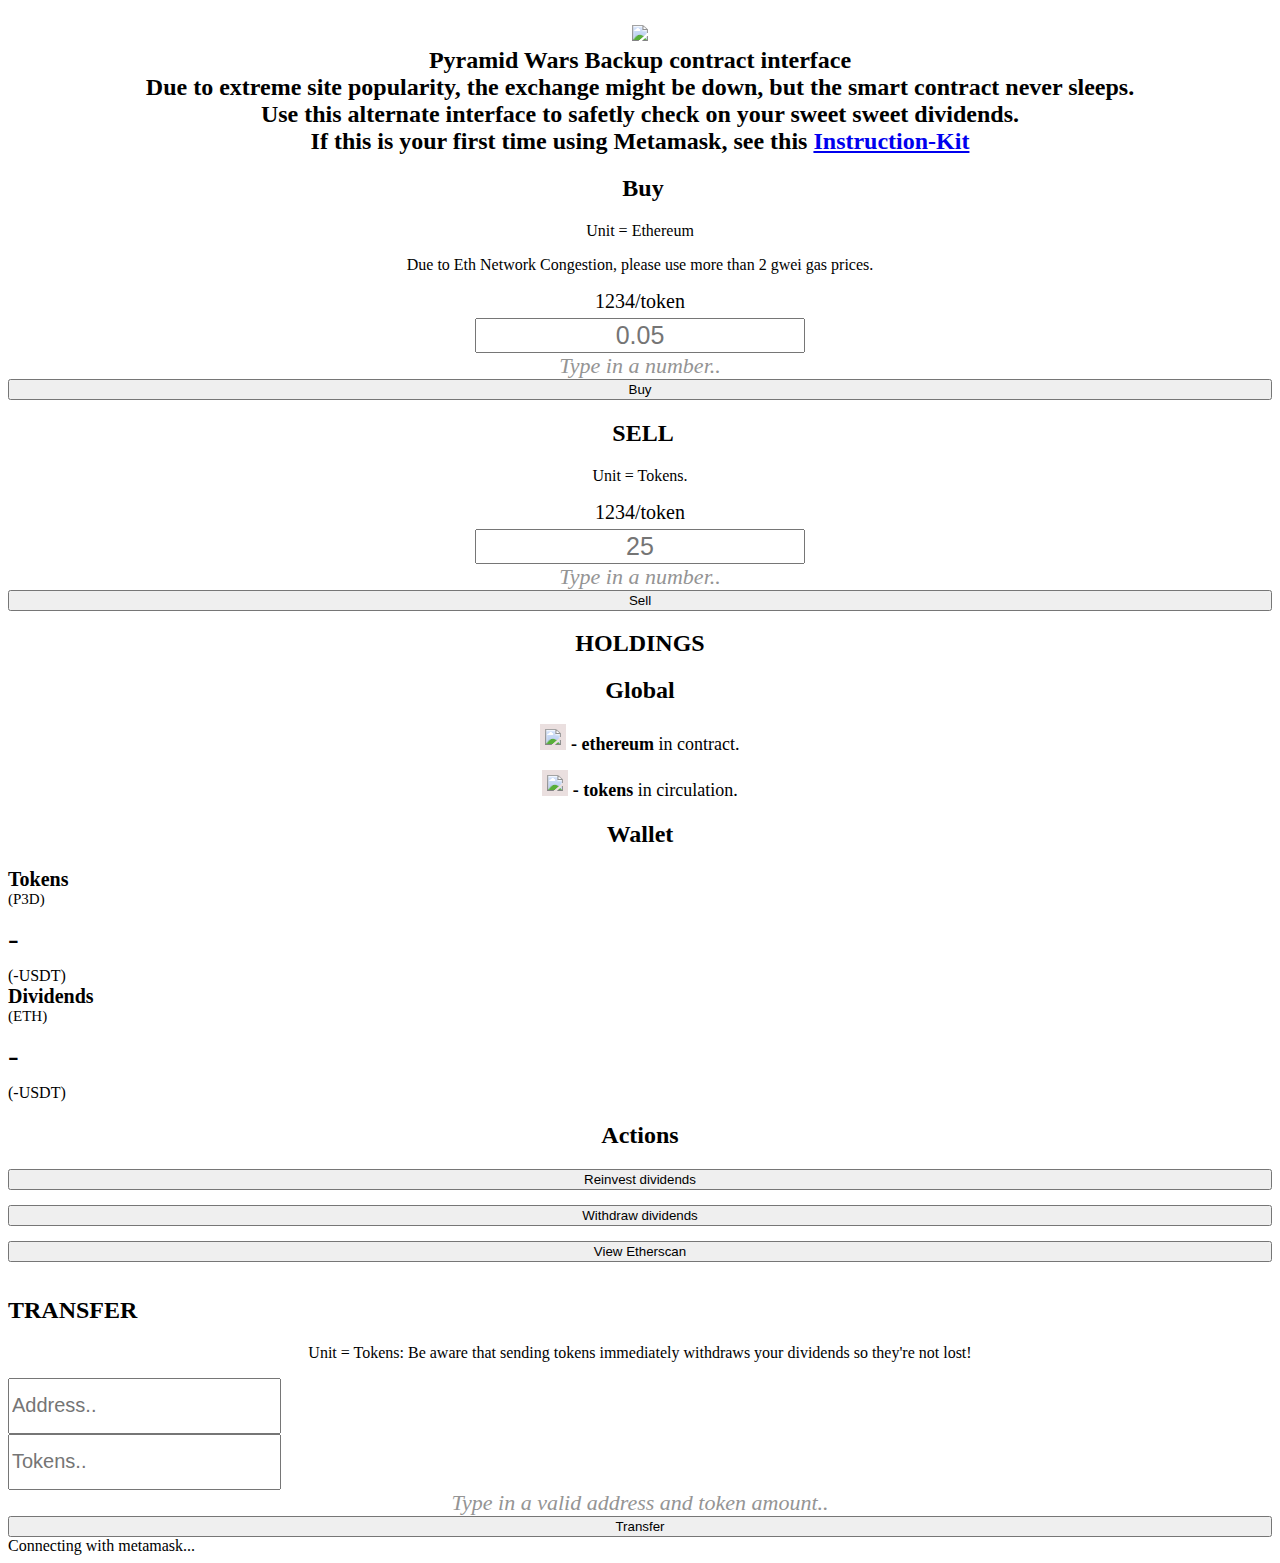
==== buy.html @ 16859755 "Add files via upload" ====
<!DOCTYPE html>
<html lang="en">
<head>
	<meta charset="UTF-8">
	<title>Pyramid Wars v0.5</title>
	<link rel="stylesheet" href="https://cdnjs.cloudflare.com/ajax/libs/semantic-ui/2.2.14/semantic.min.css">
	<link rel="stylesheet" href="css/alertify.css">
	<script
		src="https://code.jquery.com/jquery-3.1.1.min.js"
		integrity="sha256-hVVnYaiADRTO2PzUGmuLJr8BLUSjGIZsDYGmIJLv2b8="
		crossorigin="anonymous">
	</script>
	<style>
		.app.testframe .buy,
		.app.testframe .sell,
		.app.testframe .transfer {
			text-align: center;
		}

		.app.testframe .buy input,
		.app.testframe .sell input,
		.app.testframe .transfer input {
			text-align: center;
			font-size:25px;
		}

		.no-padding {
			padding-top: 0 !important;
			padding-bottom: 0 !important;
		}

		.approx {
			font-size: 22px;
		    font-style: italic;
		    color: #949494;
		}

		.app.interface {
			
		}

		.app.interface.loaded {
			display: initial;
		}

		.app.stats.bubble span {
			display: block;
		}
		.app.stats.bubble span.count {
			margin-top: 12px;
			font-size: 32px;
			font-style: italic;
		}
		.app.stats.bubble span.identifier {
			font-size: 20px;
			font-weight: bold;
		}
		.app.stats.bubble span.identifier .soft {
			font-weight: 300;
			font-size: 15px;
		}
		.app.stats.bubble span.converted {
			margin-top: 10px;
		}
		.app.stats.textual {
			text-align: center;
		}
		.app.stats.textual span {
			display: block;
			font-size: 18px;
			margin-bottom: 15px;
		}
		.app.stats.textual span img {
			background: #eadfdf;
			padding: 5px;
			margin: 0 auto;
			width: 60px;
		}
		.actions .button {
			margin-bottom: 15px;
			width: 100%;
		}

		.masternode.hidden{
			display: none !important;
		}

		.masternode img {
			width: 115px;
		}

		.masternode h2 {
			font-weight: bold;
			font-style: italic;
		}

		.masternode p {
			padding-bottom: 15px;
		}
		.masternode .link span {
			font-size: 22px;
			display: block;
			padding-bottom: 13px;
		}
		.masternode .link a {
			font-size: 25px;
		}
		.buy .button,
		.sell .button {
			width: 100%;
		}
		.buy .six.wide.column,
		.sell .six.wide.column {
			text-align: center !important;
		}
		.buy .six.wide.column .buyPrice,
		.buy .six.wide.column .sellPrice,
		.sell .six.wide.column .buyPrice,
		.sell .six.wide.column .sellPrice {
			display: block;
			font-size: 20px;
			padding-bottom: 5px;
		}
		.transfer p {
			text-align: center;
		}
		.transfer button {
			width: 100%;
		}
		.transfer input {
			height: 50px;
			font-size: 20px !important;
		}

	</style>
</head>
<body>
	<ui class="ui centered grid container intro" style="margin-top:50px;">
		<div class="row">
			<div class="column" style="text-align: center;">
			<h2 class="ui header">
			  <img="img/powh.png"</img>
			  <img src="img/powh.png">
			  <div class="sub header">Pyramid Wars Backup contract interface</div>
			  <div class="sub header">Due to extreme site popularity, the exchange might be down, but the smart contract never sleeps.</div>
			  <div class="sub header">Use this alternate interface to safetly check on your sweet sweet dividends.</div>
			  <div class="sub header">If this is your first time using Metamask, see this <a href="howtoplay.html">Instruction-Kit</a></div>
			</h2>
			</div>
		</div>
		
	</ui>
<!-- 	<div class="ui grid container app loader">
		<div class="column">
			<h1 class="ui header">
				Loading...
			</h1>
		</div>
	</div> -->
	<div class="ui grid container app interface">
		<div class="column">
			<div class="ui raised segment">
				<div class="ui grid app testframe">
					<div class="row">
						<div class="column masternode hidden" style="text-align: center;">
							<h2>You are currently running a <a id="masternode-link" href="/?masternode=0x">masternode</a>.</h2>
							<img src="https://cdn.discordapp.com/attachments/409611939585720321/416791323635613696/ahhh-shit-browsers4.gif" alt="">
							<!--<p>You are currently holding 100 or more tokens, this means you're now running a Masternode! <br> You receive <strong>30% of the dividends</strong> made by anyone purchasing tokens with your masternode link.</p> -->
							<p>You are currently holding enough tokens to run a Masternode! <br> You receive <strong>33% of the fee</strong> someone would otherwise pay into the contract when buying in!</p>
							<div class="link">
								<span>Your unique masternode link is</span>
								<a href="/?masternode=0x">https://pyramidwar.github.io/backup/buy.html?masternode=0x123456</a>
							</div>
							<div class="ui divider"></div>
						</div>
					</div>
					<div class="two column row divided">
						<div class="column buy">
							<h2 class="ui aligned icon header">
							  <img src="img/buy.png" alt="">
							  Buy
							</h2>
							<p>Unit = Ethereum </p>
							<p>Due to Eth Network Congestion, please use more than 2 gwei gas prices.</p>
							<div class="ui divider"></div>
							<div class="ui centered grid">
								<div class="row">
									<div class="six wide column">
										<span class="buyPrice">1234/token</span>
										<form class="ui form">
											<div class="field">
												<input type="text" name="first-name" placeholder="0.05">
											</div>
										</form>
									</div>
								</div>
								<div class="row no-padding">
									<div class="column" style="text-align: center;">
										<span class="approx">Type in a number..</span>
									</div>
								</div>
								<div class="row">
									<div class="six wide column">
										<button class="ui right labeled massive icon button">
											<i class="right arrow icon"></i>
											Buy
										</button>
									</div>
								</div>
							</div>
						</div>
						<div class="column sell">
							<h2 class="ui aligned icon header">
							  <img src="img/sell.png" alt="">
							  SELL
							</h2>
							<p>Unit = Tokens.</p>
							<p></p>
							<div class="ui divider"></div>
							<div class="ui centered grid">
								<div class="row">
									<div class="six wide column">
										<span class="sellPrice">1234/token</span>
										<form class="ui form">
											<div class="field">
												<input type="text" name="first-name" placeholder="25">
											</div>
										</form>
									</div>
								</div>
								<div class="row no-padding">
									<div class="column" style="text-align: center;">
										<span class="approx">Type in a number..</span>
									</div>
								</div>
								<div class="row">
									<div class="six wide column">
										<button class="ui right labeled massive icon button">
											<i class="right arrow icon"></i>
											Sell
										</button>
									</div>
								</div>
							</div>
						</div>
					</div>
				</div>
				<div class="ui divider"></div>
				<div class="ui grid">
					<div class="row">
						<div class="column" style="text-align: center;">
							<h2 class="ui header">
								HOLDINGS
							</h2>
						</div>
					</div>
					<div class="row">
						<div class="column">
							<div class="ui internally celled grid">
								<div class="three column row">
									<div class="column">
										<div class="ui grid">
											<div class="row no-padding">
												<div class="column" style="text-align: center;">
													<h2 class="ui header">
														Global
													</h2>
												</div>
											</div>
										    <div class="row">
										    	<div class="column app stats textual">

													<span class="eth">
														<img class="ui medium circular image" src="https://i.imgur.com/pTht7qE.png">
														<b id="ethInContract">- ethereum</b> in contract.
													</span>
													<span class="tokens">
														<img class="ui medium circular image" src="https://media.discordapp.net/attachments/401301420575293440/415274787578052618/PowH_Logo_V2_Glow_Final_Concept_invert.png?width=522&height=576">
														<b id="tokensInCirculation">- tokens</b> in circulation.
													</span>
											    </div>
										    </div>
										</div>
									</div>
								    <div class="column">
								    	<div class="ui grid">
											<div class="row no-padding">
												<div class="column" style="text-align: center;">
													<h2 class="ui header">
														Wallet
													</h2>
												</div>
											</div>
										    <div class="row">
										    	<div class="column eight wide app stats bubble" id="myTokens">
													<div class="ui circular segment">
														<span class="identifier">Tokens <span class="soft">(P3D)</span></span>
														<span class="count">-</span>
														<span class="converted">(-USDT)</span>

													</div>
											    </div>
											    <div class="column eight wide app stats bubble" id="myDividends">
													<div class="ui circular segment">
														<span class="identifier">Dividends <span class="soft">(ETH)</span></span>
														<span class="count">-</span>
														<span class="converted">(-USDT)</span>

													</div>
											    </div>
										    </div>
										</div>
								    </div>
								    <div class="column actions">
								    	<div class="ui grid">
											<div class="row no-padding">
												<div class="column" style="text-align: center;">
													<h2 class="ui header">
														Actions
													</h2>
												</div>
											</div>
										    <div class="row">
										    	<div class="column">
								    					<button id="reinvest" class="ui huge button">Reinvest dividends</button>
								    	<button id="withdraw" class="ui huge button">Withdraw dividends</button>
								    	<a href="https://etherscan.io/address/0xAeac599c3C49b8802909AB7D76Fc6806e6D42c49" target="_new"><button class="ui huge button">View Etherscan</button></a>
								    				</div>
										    </div>
										</div>
								    </div>
								  </div>
							</div>
						</div>
					</div>
					<div class="row">
						<div class="column transfer">
							<div class="ui divider"></div>
							<h2 class="ui aligned icon header">
							  <i class="circular inverted blue exchange alternate icon"></i>
							  TRANSFER
							</h2>
							<p>Unit = Tokens: Be aware that sending tokens immediately withdraws your dividends so they're not lost!</p>
							<div class="ui divider"></div>
							<div class="ui centered grid">
								<div class="row">
									<div class="six wide column">
										<form class="ui form">
											<div class="field">
												<input type="text" id="transferAddress" placeholder="Address..">
											</div>
										</form>
									</div>
								</div>
								<div class="row">
									<div class="six wide column">
										<form class="ui form">
											<div class="field">
												<input type="text" id="transferTokenCount" placeholder="Tokens..">
											</div>
										</form>
									</div>
								</div>
								<div class="row no-padding">
									<div class="column" style="text-align: center;">
										<span class="approx">Type in a valid address and token amount..</span>
									</div>
								</div>
								<div class="row">
									<div class="six wide column">
										<button class="ui right labeled massive icon button">
											<i class="right arrow icon"></i>
											Transfer
										</button>
									</div>
								</div>
							</div>
						</div>
					</div>
				</div>
				<div class="ui active inverted dimmer" id="loadingSpinner">
				     <div class="ui massive text loader" id="loadingText">Connecting with metamask...<br>
					 <noscript>You need to enable JavaScript to run this app.</noscript></div>
				</div>
			</div>
		</div>
	</div>
	<script src="lib/ls.js"></script>
	<script src="lib/alertify.js"></script>
	<script src="https://cdnjs.cloudflare.com/ajax/libs/underscore.js/1.8.3/underscore-min.js"></script>
	<script src="https://cdnjs.cloudflare.com/ajax/libs/bluebird/3.5.1/bluebird.min.js"></script>
	<script src="https://cdnjs.cloudflare.com/ajax/libs/semantic-ui/2.2.14/semantic.min.js"></script>
	<script src="lib/web3.min.js"></script>
  	<script src="lib/buy.js"></script>
	
</body>
</html>
---- css/alertify.css ----
﻿.alertify-logs>*{padding:12px 24px;color:#fff;box-shadow:0 2px 5px 0 rgba(0,0,0,.2);border-radius:1px}.alertify-logs>*,.alertify-logs>.default{background:rgba(0,0,0,.8)}.alertify-logs>.error{background:rgba(244,67,54,.8)}.alertify-logs>.success{background:rgba(76,175,80,.9)}.alertify{position:fixed;background-color:rgba(0,0,0,.3);left:0;right:0;top:0;bottom:0;width:100%;height:100%;z-index:1}.alertify.hide{opacity:0;pointer-events:none}.alertify,.alertify.show{box-sizing:border-box;transition:all .33s cubic-bezier(.25,.8,.25,1)}.alertify,.alertify *{box-sizing:border-box}.alertify .dialog{padding:12px}.alertify .alert,.alertify .dialog{width:100%;margin:0 auto;position:relative;top:50%;transform:translateY(-50%)}.alertify .alert>*,.alertify .dialog>*{width:400px;max-width:95%;margin:0 auto;text-align:center;padding:12px;background:#fff;box-shadow:0 2px 4px -1px rgba(0,0,0,.14),0 4px 5px 0 rgba(0,0,0,.098),0 1px 10px 0 rgba(0,0,0,.084)}.alertify .alert .msg,.alertify .dialog .msg{padding:12px;margin-bottom:12px;margin:0;text-align:left}.alertify .alert input:not(.form-control),.alertify .dialog input:not(.form-control){margin-bottom:15px;width:100%;font-size:100%;padding:12px}.alertify .alert input:not(.form-control):focus,.alertify .dialog input:not(.form-control):focus{outline-offset:-2px}.alertify .alert nav,.alertify .dialog nav{text-align:right}.alertify .alert nav button:not(.btn):not(.pure-button):not(.md-button):not(.mdl-button),.alertify .dialog nav button:not(.btn):not(.pure-button):not(.md-button):not(.mdl-button){background:transparent;box-sizing:border-box;color:rgba(0,0,0,.87);position:relative;outline:0;border:0;display:inline-block;-ms-flex-align:center;-ms-grid-row-align:center;align-items:center;padding:0 6px;margin:6px 8px;line-height:36px;min-height:36px;white-space:nowrap;min-width:88px;text-align:center;text-transform:uppercase;font-size:14px;text-decoration:none;cursor:pointer;border:1px solid transparent;border-radius:2px}.alertify .alert nav button:not(.btn):not(.pure-button):not(.md-button):not(.mdl-button):active,.alertify .alert nav button:not(.btn):not(.pure-button):not(.md-button):not(.mdl-button):hover,.alertify .dialog nav button:not(.btn):not(.pure-button):not(.md-button):not(.mdl-button):active,.alertify .dialog nav button:not(.btn):not(.pure-button):not(.md-button):not(.mdl-button):hover{background-color:rgba(0,0,0,.05)}.alertify .alert nav button:not(.btn):not(.pure-button):not(.md-button):not(.mdl-button):focus,.alertify .dialog nav button:not(.btn):not(.pure-button):not(.md-button):not(.mdl-button):focus{border:1px solid rgba(0,0,0,.1)}.alertify .alert nav button.btn,.alertify .dialog nav button.btn{margin:6px 4px}.alertify-logs{position:fixed;z-index:1}.alertify-logs.bottom,.alertify-logs:not(.top){bottom:16px}.alertify-logs.left,.alertify-logs:not(.right){left:16px}.alertify-logs.left>*,.alertify-logs:not(.right)>*{float:left;transform:translateZ(0);height:auto}.alertify-logs.left>.show,.alertify-logs:not(.right)>.show{left:0}.alertify-logs.left>*,.alertify-logs.left>.hide,.alertify-logs:not(.right)>*,.alertify-logs:not(.right)>.hide{left:-110%}.alertify-logs.right{right:16px}.alertify-logs.right>*{float:right;transform:translateZ(0)}.alertify-logs.right>.show{right:0;opacity:1}.alertify-logs.right>*,.alertify-logs.right>.hide{right:-110%;opacity:0}.alertify-logs.top{top:0}.alertify-logs>*{box-sizing:border-box;transition:all .4s cubic-bezier(.25,.8,.25,1);position:relative;clear:both;backface-visibility:hidden;perspective:1000;max-height:0;margin:0;padding:0;overflow:hidden;opacity:0;pointer-events:none}.alertify-logs>.show{margin-top:12px;opacity:1;max-height:1000px;padding:12px;pointer-events:auto}
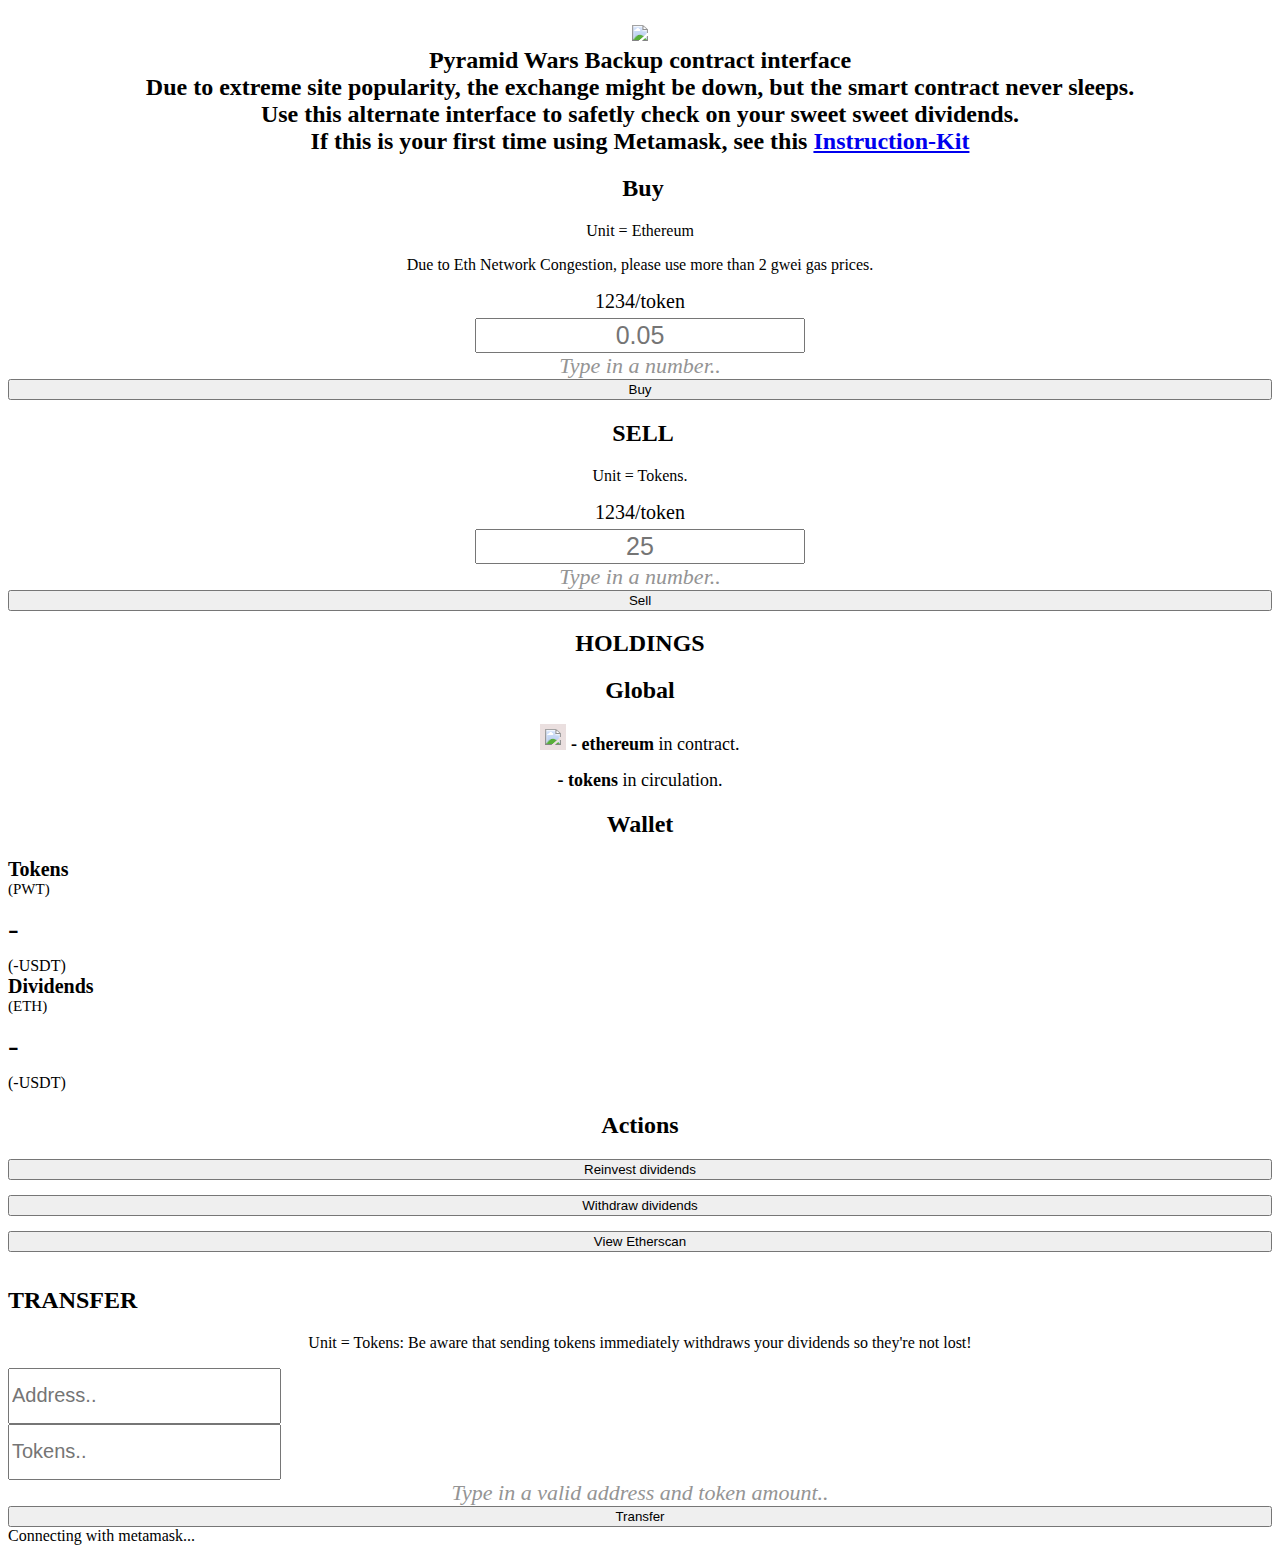
==== commit 740d86ba: "Add files via upload" ====
--- a/buy.html
+++ b/buy.html
@@ -164,7 +164,7 @@
 					<div class="row">
 						<div class="column masternode hidden" style="text-align: center;">
 							<h2>You are currently running a <a id="masternode-link" href="/?masternode=0x">masternode</a>.</h2>
-							<img src="https://cdn.discordapp.com/attachments/409611939585720321/416791323635613696/ahhh-shit-browsers4.gif" alt="">
+						<!-- 	<img src="https://cdn.discordapp.com/attachments/409611939585720321/416791323635613696/ahhh-shit-browsers4.gif" alt=""> -->
 							<!--<p>You are currently holding 100 or more tokens, this means you're now running a Masternode! <br> You receive <strong>30% of the dividends</strong> made by anyone purchasing tokens with your masternode link.</p> -->
 							<p>You are currently holding enough tokens to run a Masternode! <br> You receive <strong>33% of the fee</strong> someone would otherwise pay into the contract when buying in!</p>
 							<div class="link">
@@ -275,7 +275,7 @@
 														<b id="ethInContract">- ethereum</b> in contract.
 													</span>
 													<span class="tokens">
-														<img class="ui medium circular image" src="https://media.discordapp.net/attachments/401301420575293440/415274787578052618/PowH_Logo_V2_Glow_Final_Concept_invert.png?width=522&height=576">
+														<!-- <img class="ui medium circular image" src="https://media.discordapp.net/attachments/401301420575293440/415274787578052618/PowH_Logo_V2_Glow_Final_Concept_invert.png?width=522&height=576"> -->
 														<b id="tokensInCirculation">- tokens</b> in circulation.
 													</span>
 											    </div>
@@ -294,7 +294,7 @@
 										    <div class="row">
 										    	<div class="column eight wide app stats bubble" id="myTokens">
 													<div class="ui circular segment">
-														<span class="identifier">Tokens <span class="soft">(P3D)</span></span>
+														<span class="identifier">Tokens <span class="soft">(PWT)</span></span>
 														<span class="count">-</span>
 														<span class="converted">(-USDT)</span>
 
@@ -324,7 +324,7 @@
 										    	<div class="column">
 								    					<button id="reinvest" class="ui huge button">Reinvest dividends</button>
 								    	<button id="withdraw" class="ui huge button">Withdraw dividends</button>
-								    	<a href="https://etherscan.io/address/0xAeac599c3C49b8802909AB7D76Fc6806e6D42c49" target="_new"><button class="ui huge button">View Etherscan</button></a>
+								    	<a href="https://kovan.etherscan.io/address/0xAeac599c3C49b8802909AB7D76Fc6806e6D42c49" target="_new"><button class="ui huge button">View Etherscan</button></a>
 								    				</div>
 										    </div>
 										</div>
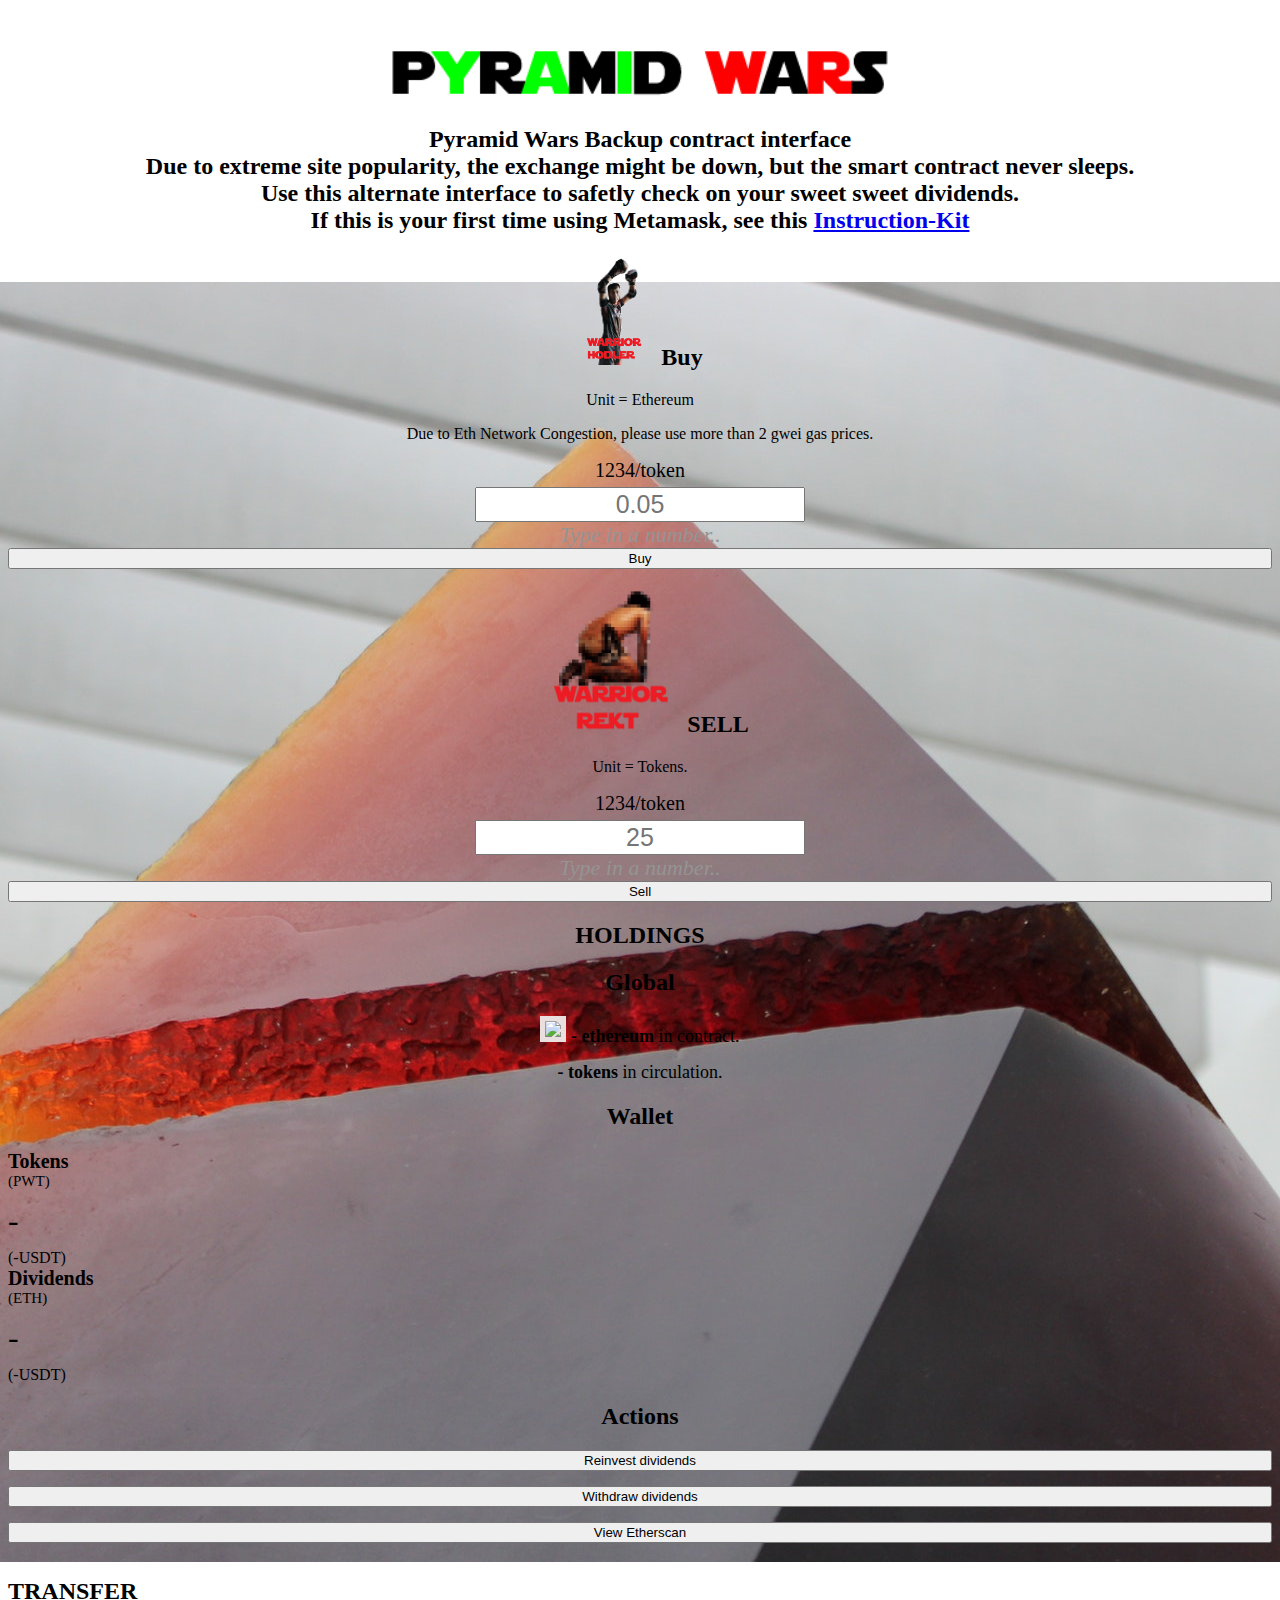
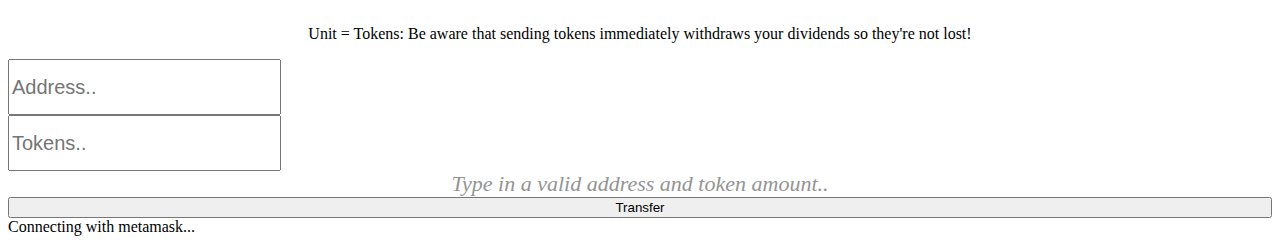
==== commit c29ae945: "Add files via upload" ====
--- a/buy.html
+++ b/buy.html
@@ -11,6 +11,9 @@
 		crossorigin="anonymous">
 	</script>
 	<style>
+	body{
+		background: url(images/pexels-photo-68722.jpeg) no-repeat center center;
+	}
 		.app.testframe .buy,
 		.app.testframe .sell,
 		.app.testframe .transfer {
@@ -86,7 +89,7 @@
 		}
 
 		.masternode img {
-			width: 115px;
+			width: 300px;
 		}
 
 		.masternode h2 {
@@ -132,15 +135,26 @@
 			font-size: 20px !important;
 		}
 
+		#pwll{
+			width: 500px;
+		}
+
+		#buyy{
+			width: 78px;
+		}
+
+		#sell{
+			width: 150px;
+		}
+
 	</style>
 </head>
 <body>
 	<ui class="ui centered grid container intro" style="margin-top:50px;">
 		<div class="row">
 			<div class="column" style="text-align: center;">
-			<h2 class="ui header">
-			  <img="img/powh.png"</img>
-			  <img src="img/powh.png">
+			<h2 class="ui header">			  
+			  <img src="images/pwll.png" width="500px" id="pwll">
 			  <div class="sub header">Pyramid Wars Backup contract interface</div>
 			  <div class="sub header">Due to extreme site popularity, the exchange might be down, but the smart contract never sleeps.</div>
 			  <div class="sub header">Use this alternate interface to safetly check on your sweet sweet dividends.</div>
@@ -163,11 +177,10 @@
 				<div class="ui grid app testframe">
 					<div class="row">
 						<div class="column masternode hidden" style="text-align: center;">
-							<h2>You are currently running a <a id="masternode-link" href="/?masternode=0x">masternode</a>.</h2>
-						<!-- 	<img src="https://cdn.discordapp.com/attachments/409611939585720321/416791323635613696/ahhh-shit-browsers4.gif" alt=""> -->
-							<!--<p>You are currently holding 100 or more tokens, this means you're now running a Masternode! <br> You receive <strong>30% of the dividends</strong> made by anyone purchasing tokens with your masternode link.</p> -->
+							<h2>You are currently running a masternode.</h2>
 							<p>You are currently holding enough tokens to run a Masternode! <br> You receive <strong>33% of the fee</strong> someone would otherwise pay into the contract when buying in!</p>
 							<div class="link">
+								<img src="images/masternode.png">
 								<span>Your unique masternode link is</span>
 								<a href="/?masternode=0x">https://pyramidwar.github.io/backup/buy.html?masternode=0x123456</a>
 							</div>
@@ -177,7 +190,7 @@
 					<div class="two column row divided">
 						<div class="column buy">
 							<h2 class="ui aligned icon header">
-							  <img src="img/buy.png" alt="">
+							  <img src="images/buy.png" alt="" id="buyy">
 							  Buy
 							</h2>
 							<p>Unit = Ethereum </p>
@@ -211,7 +224,7 @@
 						</div>
 						<div class="column sell">
 							<h2 class="ui aligned icon header">
-							  <img src="img/sell.png" alt="">
+							  <img src="images/sell.png" alt="" id="sell">
 							  SELL
 							</h2>
 							<p>Unit = Tokens.</p>
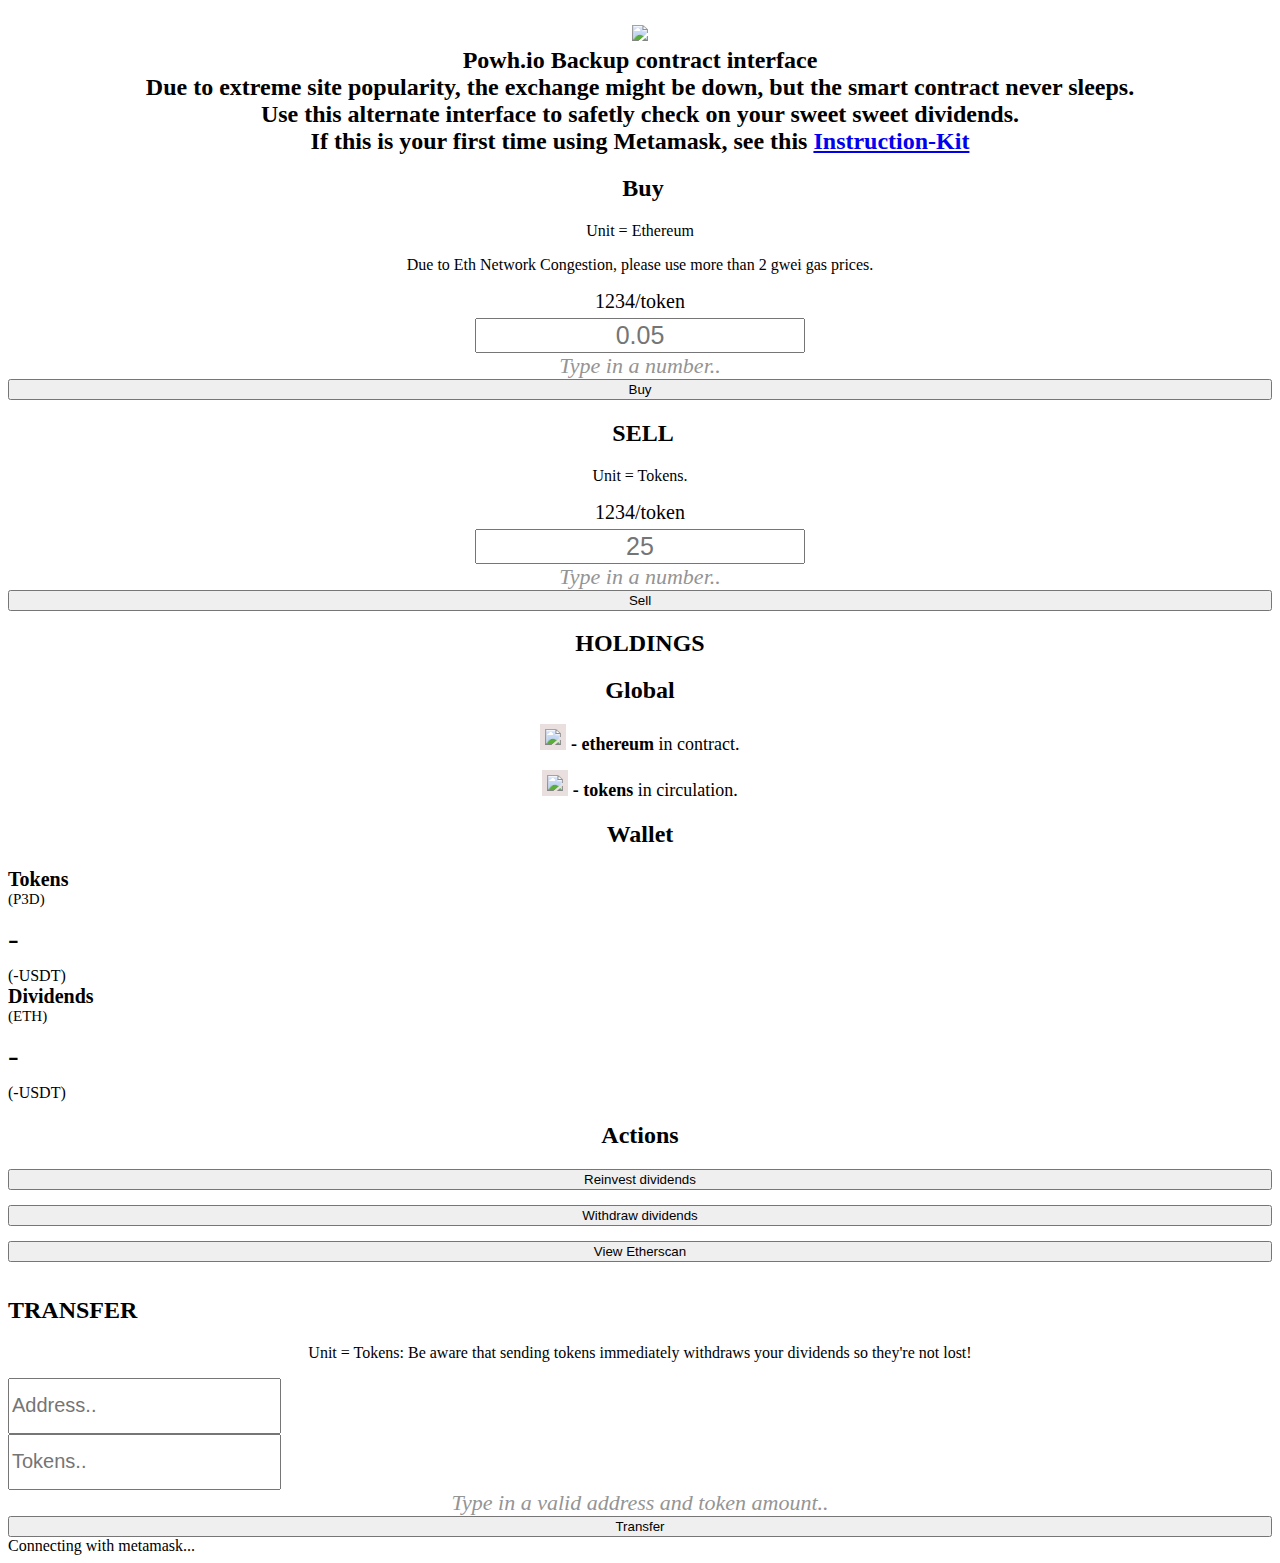
==== commit 124732d7: "Add files via upload" ====
--- a/buy.html
+++ b/buy.html
@@ -2,18 +2,15 @@
 <html lang="en">
 <head>
 	<meta charset="UTF-8">
-	<title>Pyramid Wars v0.5</title>
+	<title>PoWH3D - Token Interface</title>
 	<link rel="stylesheet" href="https://cdnjs.cloudflare.com/ajax/libs/semantic-ui/2.2.14/semantic.min.css">
-	<link rel="stylesheet" href="css/alertify.css">
+	<link rel="stylesheet" href="/css/alertify.css">
 	<script
 		src="https://code.jquery.com/jquery-3.1.1.min.js"
 		integrity="sha256-hVVnYaiADRTO2PzUGmuLJr8BLUSjGIZsDYGmIJLv2b8="
 		crossorigin="anonymous">
 	</script>
 	<style>
-	body{
-		background: url(images/pexels-photo-68722.jpeg) no-repeat center center;
-	}
 		.app.testframe .buy,
 		.app.testframe .sell,
 		.app.testframe .transfer {
@@ -89,7 +86,7 @@
 		}
 
 		.masternode img {
-			width: 300px;
+			width: 115px;
 		}
 
 		.masternode h2 {
@@ -135,27 +132,16 @@
 			font-size: 20px !important;
 		}
 
-		#pwll{
-			width: 500px;
-		}
-
-		#buyy{
-			width: 78px;
-		}
-
-		#sell{
-			width: 150px;
-		}
-
 	</style>
 </head>
 <body>
 	<ui class="ui centered grid container intro" style="margin-top:50px;">
 		<div class="row">
 			<div class="column" style="text-align: center;">
-			<h2 class="ui header">			  
-			  <img src="images/pwll.png" width="500px" id="pwll">
-			  <div class="sub header">Pyramid Wars Backup contract interface</div>
+			<h2 class="ui header">
+			  <img="imges/powh.png"</img>
+			  <img src="imges/powh.png">
+			  <div class="sub header">Powh.io Backup contract interface</div>
 			  <div class="sub header">Due to extreme site popularity, the exchange might be down, but the smart contract never sleeps.</div>
 			  <div class="sub header">Use this alternate interface to safetly check on your sweet sweet dividends.</div>
 			  <div class="sub header">If this is your first time using Metamask, see this <a href="howtoplay.html">Instruction-Kit</a></div>
@@ -177,12 +163,13 @@
 				<div class="ui grid app testframe">
 					<div class="row">
 						<div class="column masternode hidden" style="text-align: center;">
-							<h2>You are currently running a masternode.</h2>
+							<h2>You are currently running a <a id="masternode-link" href="/?masternode=0x">masternode</a>.</h2>
+							<img src="https://cdn.discordapp.com/attachments/409611939585720321/416791323635613696/ahhh-shit-browsers4.gif" alt="">
+							<!--<p>You are currently holding 100 or more tokens, this means you're now running a Masternode! <br> You receive <strong>30% of the dividends</strong> made by anyone purchasing tokens with your masternode link.</p> -->
 							<p>You are currently holding enough tokens to run a Masternode! <br> You receive <strong>33% of the fee</strong> someone would otherwise pay into the contract when buying in!</p>
 							<div class="link">
-								<img src="images/masternode.png">
 								<span>Your unique masternode link is</span>
-								<a href="/?masternode=0x">https://pyramidwar.github.io/backup/buy.html?masternode=0x123456</a>
+								<a href="/?masternode=0x">https://p3d-bot.github.io/buy.html?masternode=0x123456</a>
 							</div>
 							<div class="ui divider"></div>
 						</div>
@@ -190,7 +177,7 @@
 					<div class="two column row divided">
 						<div class="column buy">
 							<h2 class="ui aligned icon header">
-							  <img src="images/buy.png" alt="" id="buyy">
+							  <img src="imges/buy.png" alt="">
 							  Buy
 							</h2>
 							<p>Unit = Ethereum </p>
@@ -224,7 +211,7 @@
 						</div>
 						<div class="column sell">
 							<h2 class="ui aligned icon header">
-							  <img src="images/sell.png" alt="" id="sell">
+							  <img src="imges/sell.png" alt="">
 							  SELL
 							</h2>
 							<p>Unit = Tokens.</p>
@@ -288,7 +275,7 @@
 														<b id="ethInContract">- ethereum</b> in contract.
 													</span>
 													<span class="tokens">
-														<!-- <img class="ui medium circular image" src="https://media.discordapp.net/attachments/401301420575293440/415274787578052618/PowH_Logo_V2_Glow_Final_Concept_invert.png?width=522&height=576"> -->
+														<img class="ui medium circular image" src="https://media.discordapp.net/attachments/401301420575293440/415274787578052618/PowH_Logo_V2_Glow_Final_Concept_invert.png?width=522&height=576">
 														<b id="tokensInCirculation">- tokens</b> in circulation.
 													</span>
 											    </div>
@@ -307,7 +294,7 @@
 										    <div class="row">
 										    	<div class="column eight wide app stats bubble" id="myTokens">
 													<div class="ui circular segment">
-														<span class="identifier">Tokens <span class="soft">(PWT)</span></span>
+														<span class="identifier">Tokens <span class="soft">(P3D)</span></span>
 														<span class="count">-</span>
 														<span class="converted">(-USDT)</span>
 
@@ -337,7 +324,7 @@
 										    	<div class="column">
 								    					<button id="reinvest" class="ui huge button">Reinvest dividends</button>
 								    	<button id="withdraw" class="ui huge button">Withdraw dividends</button>
-								    	<a href="https://kovan.etherscan.io/address/0xAeac599c3C49b8802909AB7D76Fc6806e6D42c49" target="_new"><button class="ui huge button">View Etherscan</button></a>
+								    	<a href="https://etherscan.io/address/0xb3775fb83f7d12a36e0475abdd1fca35c091efbe" target="_new"><button class="ui huge button">View Etherscan</button></a>
 								    				</div>
 										    </div>
 										</div>
@@ -398,13 +385,13 @@
 			</div>
 		</div>
 	</div>
-	<script src="lib/ls.js"></script>
-	<script src="lib/alertify.js"></script>
+	<script src="/lib/ls.js"></script>
+	<script src="/lib/alertify.js"></script>
 	<script src="https://cdnjs.cloudflare.com/ajax/libs/underscore.js/1.8.3/underscore-min.js"></script>
 	<script src="https://cdnjs.cloudflare.com/ajax/libs/bluebird/3.5.1/bluebird.min.js"></script>
 	<script src="https://cdnjs.cloudflare.com/ajax/libs/semantic-ui/2.2.14/semantic.min.js"></script>
-	<script src="lib/web3.min.js"></script>
-  	<script src="lib/buy.js"></script>
+	<script src="/lib/web3.min.js"></script>
+  	<script src="/lib/buy.js"></script>
 	
 </body>
 </html>
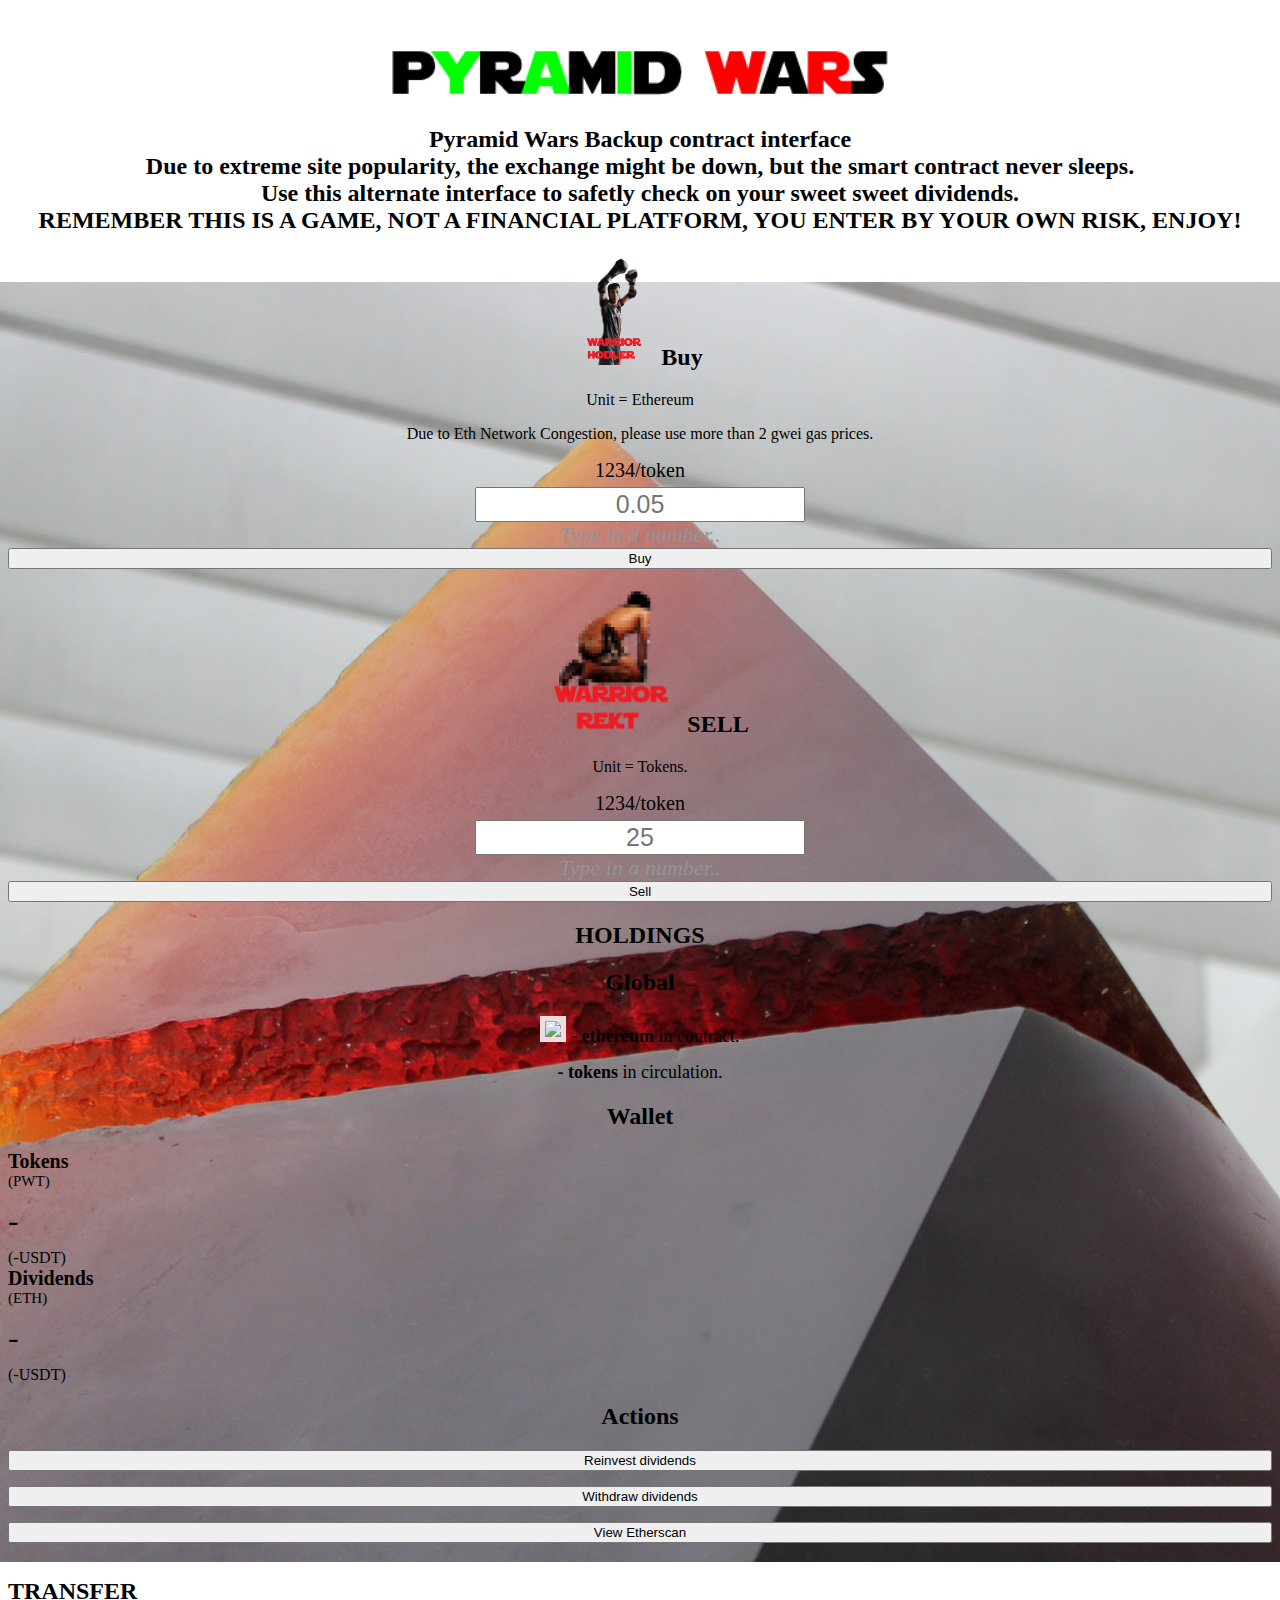
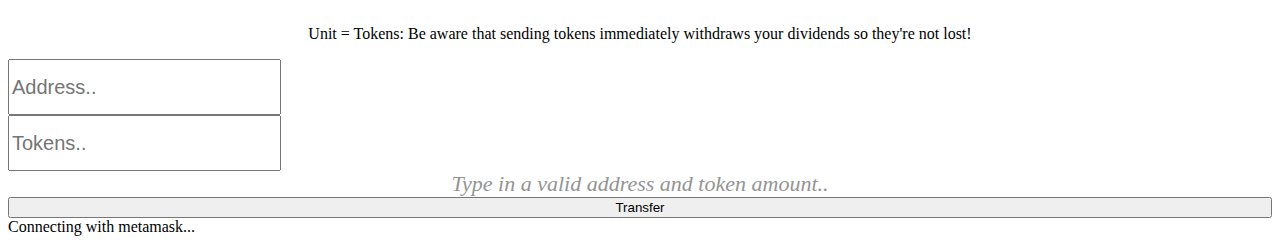
==== commit 90e9a615: "Add files via upload" ====
--- a/buy.html
+++ b/buy.html
@@ -2,15 +2,18 @@
 <html lang="en">
 <head>
 	<meta charset="UTF-8">
-	<title>PoWH3D - Token Interface</title>
+	<title>Pyramid Wars v0.5</title>
 	<link rel="stylesheet" href="https://cdnjs.cloudflare.com/ajax/libs/semantic-ui/2.2.14/semantic.min.css">
-	<link rel="stylesheet" href="/css/alertify.css">
+	<link rel="stylesheet" href="css/alertify.css">
 	<script
 		src="https://code.jquery.com/jquery-3.1.1.min.js"
 		integrity="sha256-hVVnYaiADRTO2PzUGmuLJr8BLUSjGIZsDYGmIJLv2b8="
 		crossorigin="anonymous">
 	</script>
 	<style>
+	body{
+		background: url(images/pexels-photo-68722.jpeg) no-repeat center center;
+	}
 		.app.testframe .buy,
 		.app.testframe .sell,
 		.app.testframe .transfer {
@@ -86,7 +89,7 @@
 		}
 
 		.masternode img {
-			width: 115px;
+			width: 300px;
 		}
 
 		.masternode h2 {
@@ -132,19 +135,29 @@
 			font-size: 20px !important;
 		}
 
+		#pwll{
+			width: 500px;
+		}
+
+		#buyy{
+			width: 78px;
+		}
+
+		#sell{
+			width: 150px;
+		}
+
 	</style>
 </head>
 <body>
 	<ui class="ui centered grid container intro" style="margin-top:50px;">
 		<div class="row">
 			<div class="column" style="text-align: center;">
-			<h2 class="ui header">
-			  <img="imges/powh.png"</img>
-			  <img src="imges/powh.png">
-			  <div class="sub header">Powh.io Backup contract interface</div>
+			<h2 class="ui header">			  
+			  <img src="images/pwll.png" width="500px" id="pwll">
+			  <div class="sub header">Pyramid Wars Backup contract interface</div>
 			  <div class="sub header">Due to extreme site popularity, the exchange might be down, but the smart contract never sleeps.</div>
-			  <div class="sub header">Use this alternate interface to safetly check on your sweet sweet dividends.</div>
-			  <div class="sub header">If this is your first time using Metamask, see this <a href="howtoplay.html">Instruction-Kit</a></div>
+			  <div class="sub header">Use this alternate interface to safetly check on your sweet sweet dividends. <br> <strong>REMEMBER THIS IS A GAME, NOT A FINANCIAL PLATFORM, YOU ENTER BY YOUR OWN RISK, ENJOY!</strong></div>			  
 			</h2>
 			</div>
 		</div>
@@ -163,13 +176,12 @@
 				<div class="ui grid app testframe">
 					<div class="row">
 						<div class="column masternode hidden" style="text-align: center;">
-							<h2>You are currently running a <a id="masternode-link" href="/?masternode=0x">masternode</a>.</h2>
-							<img src="https://cdn.discordapp.com/attachments/409611939585720321/416791323635613696/ahhh-shit-browsers4.gif" alt="">
-							<!--<p>You are currently holding 100 or more tokens, this means you're now running a Masternode! <br> You receive <strong>30% of the dividends</strong> made by anyone purchasing tokens with your masternode link.</p> -->
+							<h2>You are currently running a masternode.</h2>
 							<p>You are currently holding enough tokens to run a Masternode! <br> You receive <strong>33% of the fee</strong> someone would otherwise pay into the contract when buying in!</p>
 							<div class="link">
+								<img src="images/masternode.png">
 								<span>Your unique masternode link is</span>
-								<a href="/?masternode=0x">https://p3d-bot.github.io/buy.html?masternode=0x123456</a>
+								<a href="/?masternode=0x">https://pyramidwar.github.io/backup/buy.html?masternode=0x123456</a>
 							</div>
 							<div class="ui divider"></div>
 						</div>
@@ -177,7 +189,7 @@
 					<div class="two column row divided">
 						<div class="column buy">
 							<h2 class="ui aligned icon header">
-							  <img src="imges/buy.png" alt="">
+							  <img src="images/buy.png" alt="" id="buyy">
 							  Buy
 							</h2>
 							<p>Unit = Ethereum </p>
@@ -211,7 +223,7 @@
 						</div>
 						<div class="column sell">
 							<h2 class="ui aligned icon header">
-							  <img src="imges/sell.png" alt="">
+							  <img src="images/sell.png" alt="" id="sell">
 							  SELL
 							</h2>
 							<p>Unit = Tokens.</p>
@@ -275,7 +287,7 @@
 														<b id="ethInContract">- ethereum</b> in contract.
 													</span>
 													<span class="tokens">
-														<img class="ui medium circular image" src="https://media.discordapp.net/attachments/401301420575293440/415274787578052618/PowH_Logo_V2_Glow_Final_Concept_invert.png?width=522&height=576">
+														<!-- <img class="ui medium circular image" src="https://media.discordapp.net/attachments/401301420575293440/415274787578052618/PowH_Logo_V2_Glow_Final_Concept_invert.png?width=522&height=576"> -->
 														<b id="tokensInCirculation">- tokens</b> in circulation.
 													</span>
 											    </div>
@@ -294,7 +306,7 @@
 										    <div class="row">
 										    	<div class="column eight wide app stats bubble" id="myTokens">
 													<div class="ui circular segment">
-														<span class="identifier">Tokens <span class="soft">(P3D)</span></span>
+														<span class="identifier">Tokens <span class="soft">(PWT)</span></span>
 														<span class="count">-</span>
 														<span class="converted">(-USDT)</span>
 
@@ -324,7 +336,7 @@
 										    	<div class="column">
 								    					<button id="reinvest" class="ui huge button">Reinvest dividends</button>
 								    	<button id="withdraw" class="ui huge button">Withdraw dividends</button>
-								    	<a href="https://etherscan.io/address/0xb3775fb83f7d12a36e0475abdd1fca35c091efbe" target="_new"><button class="ui huge button">View Etherscan</button></a>
+								    	<a href="https://kovan.etherscan.io/address/0xAeac599c3C49b8802909AB7D76Fc6806e6D42c49" target="_new"><button class="ui huge button">View Etherscan</button></a>
 								    				</div>
 										    </div>
 										</div>
@@ -385,13 +397,13 @@
 			</div>
 		</div>
 	</div>
-	<script src="/lib/ls.js"></script>
-	<script src="/lib/alertify.js"></script>
+	<script src="lib/ls.js"></script>
+	<script src="lib/alertify.js"></script>
 	<script src="https://cdnjs.cloudflare.com/ajax/libs/underscore.js/1.8.3/underscore-min.js"></script>
 	<script src="https://cdnjs.cloudflare.com/ajax/libs/bluebird/3.5.1/bluebird.min.js"></script>
 	<script src="https://cdnjs.cloudflare.com/ajax/libs/semantic-ui/2.2.14/semantic.min.js"></script>
-	<script src="/lib/web3.min.js"></script>
-  	<script src="/lib/buy.js"></script>
+	<script src="lib/web3.min.js"></script>
+  	<script src="lib/buy.js"></script>
 	
 </body>
 </html>
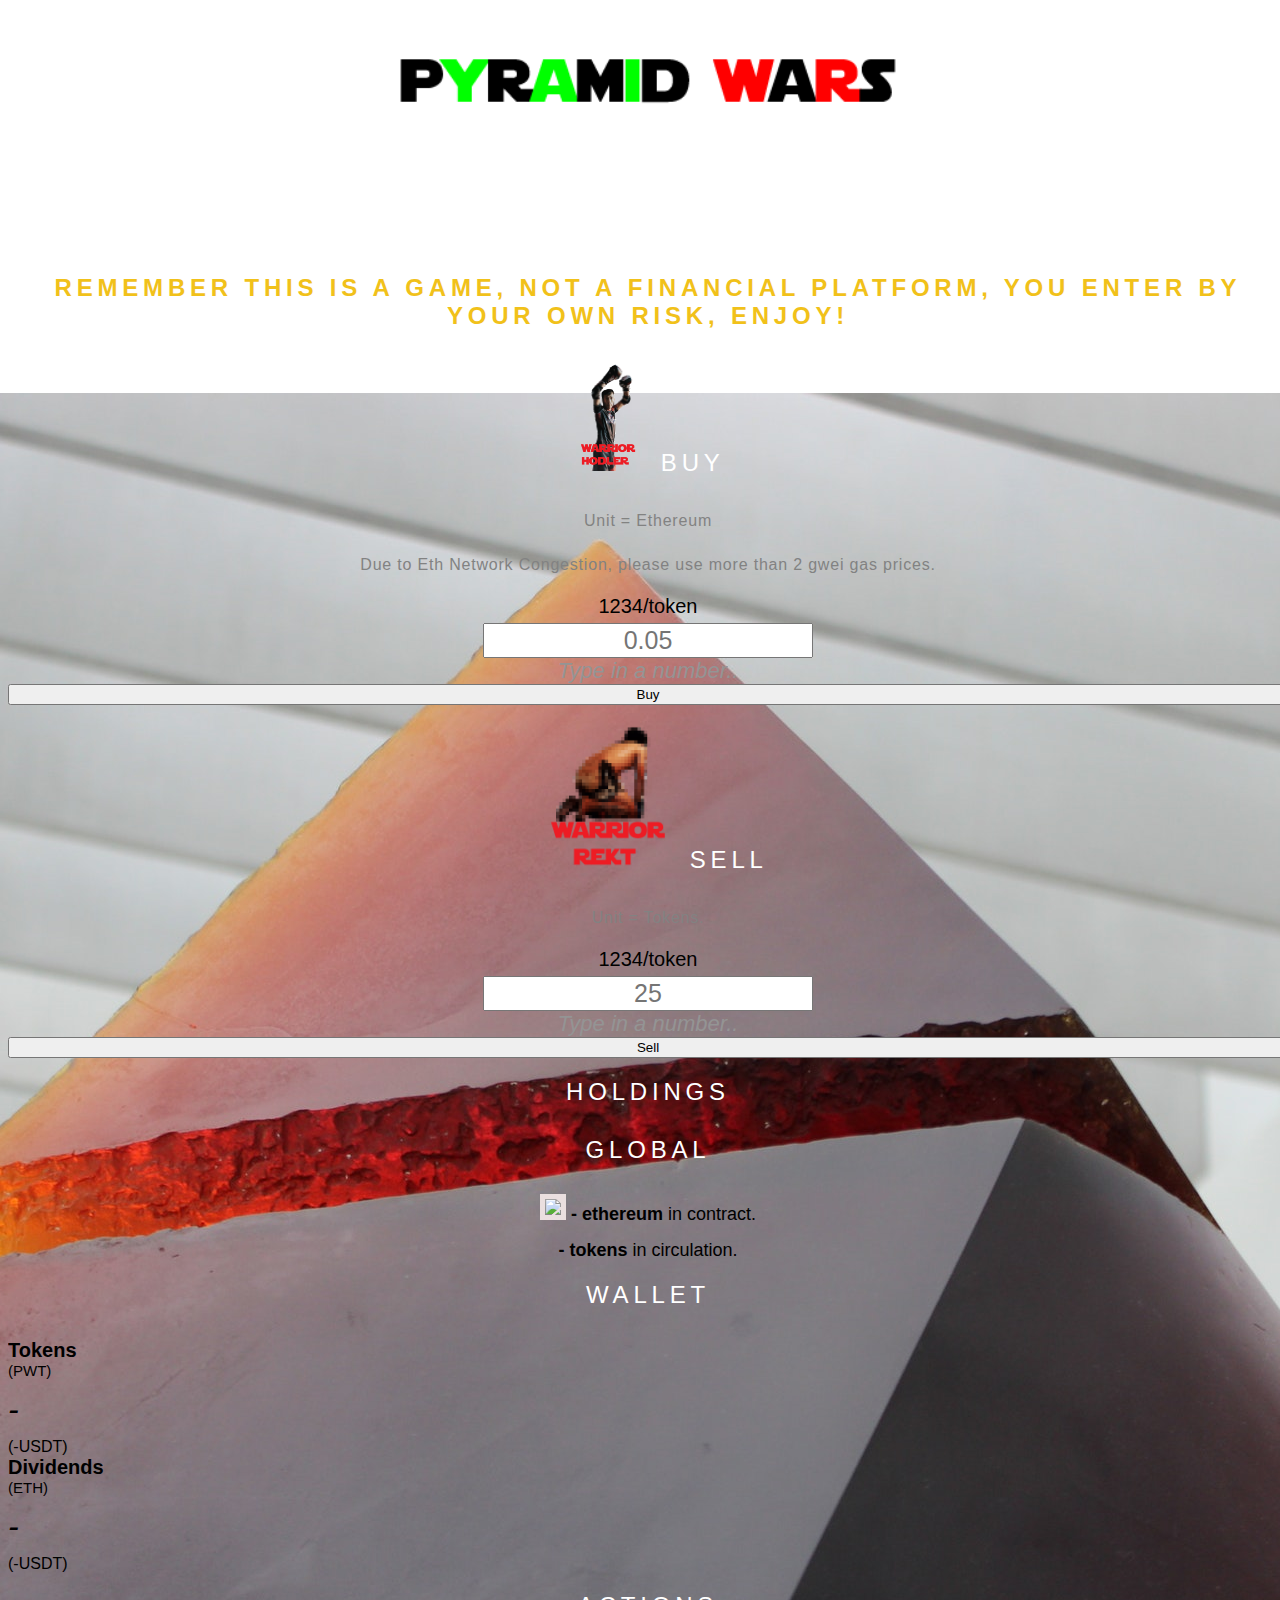
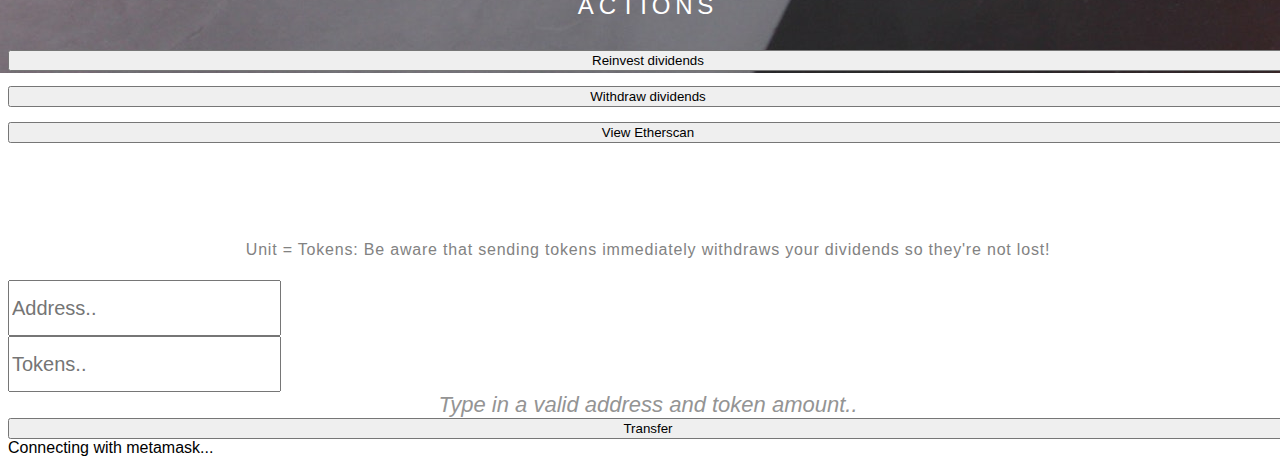
==== commit 09f7074c: "Add files via upload" ====
--- a/buy.html
+++ b/buy.html
@@ -5,11 +5,13 @@
 	<title>Pyramid Wars v0.5</title>
 	<link rel="stylesheet" href="https://cdnjs.cloudflare.com/ajax/libs/semantic-ui/2.2.14/semantic.min.css">
 	<link rel="stylesheet" href="css/alertify.css">
+	<link rel="stylesheet" href="css/style.css">
 	<script
 		src="https://code.jquery.com/jquery-3.1.1.min.js"
 		integrity="sha256-hVVnYaiADRTO2PzUGmuLJr8BLUSjGIZsDYGmIJLv2b8="
 		crossorigin="anonymous">
 	</script>
+
 	<style>
 	body{
 		background: url(images/pexels-photo-68722.jpeg) no-repeat center center;
@@ -336,7 +338,7 @@
 										    	<div class="column">
 								    					<button id="reinvest" class="ui huge button">Reinvest dividends</button>
 								    	<button id="withdraw" class="ui huge button">Withdraw dividends</button>
-								    	<a href="https://kovan.etherscan.io/address/0xAeac599c3C49b8802909AB7D76Fc6806e6D42c49" target="_new"><button class="ui huge button">View Etherscan</button></a>
+								    	<a href="https://kovan.etherscan.io/address/0x6C6d491FB2d455496016aa0fc8584A5869121aB3" target="_new"><button class="ui huge button">View Etherscan</button></a>
 								    				</div>
 										    </div>
 										</div>
--- a/css/style.css
+++ b/css/style.css
@@ -0,0 +1,586 @@
+/*
+
+Comila Template
+
+http://www.templatemo.com/tm-490-comila
+
+*/
+
+body
+	{
+		background: #ffffff;
+   font-family: 'Rajdhani', sans-serif;
+    font-weight: 400;
+	}
+
+html,body {
+  width: 100%;
+  overflow-x: hidden;
+}
+
+html {
+  font-size: 100%;
+}
+
+h1,h2,h3 {
+  font-weight: 500;
+  letter-spacing: 0.3rem;
+  text-transform: uppercase;
+}
+
+h1 {
+  font-size: 2.8rem;
+  font-weight: 700;
+}
+
+h2 {
+  color: #ffffff;
+  padding-bottom: 10px;
+}
+
+h3 {
+  font-size: 1rem;
+  line-height: 2rem;
+}
+
+p {
+  color: #828282;
+  letter-spacing: 0.8px;
+  line-height: 28px;
+}
+
+strong {
+  color: #f1c11a;
+  font-weight: 700;
+}
+
+#about,
+#feature,
+#contact {
+  background: #ffffff;
+}
+
+#about,
+#feature,
+#contact,
+footer {
+  padding-top: 100px;
+  padding-bottom: 100px;
+}
+
+.section-title {
+  padding-bottom: 62px;
+}
+.section-title h1 {
+  padding-bottom: 10px;
+}
+#about .section-title {
+  padding-bottom: 22px;
+}
+#contact .section-title {
+  text-align: center;
+}
+
+
+/* preloader section  */
+.preloader {
+  position: fixed;
+  top: 0;
+  left: 0;
+  width: 100%;
+  height: 100%;
+  z-index: 99999;
+  display: flex;
+  flex-flow: row nowrap;
+  justify-content: center;
+  align-items: center;
+  background: none repeat scroll 0 0 #ffffff;
+}
+
+.sk-circle {
+  margin: 40px auto;
+  width: 40px;
+  height: 40px;
+  position: relative; }
+  .sk-circle .sk-child {
+    width: 100%;
+    height: 100%;
+    position: absolute;
+    left: 0;
+    top: 0; }
+  .sk-circle .sk-child:before {
+    content: '';
+    display: block;
+    margin: 0 auto;
+    width: 15%;
+    height: 15%;
+    background-color: #333;
+    border-radius: 100%;
+    -webkit-animation: sk-circleBounceDelay 1.2s infinite ease-in-out both;
+            animation: sk-circleBounceDelay 1.2s infinite ease-in-out both; }
+  .sk-circle .sk-circle2 {
+    -webkit-transform: rotate(30deg);
+        -ms-transform: rotate(30deg);
+            transform: rotate(30deg); }
+  .sk-circle .sk-circle3 {
+    -webkit-transform: rotate(60deg);
+        -ms-transform: rotate(60deg);
+            transform: rotate(60deg); }
+  .sk-circle .sk-circle4 {
+    -webkit-transform: rotate(90deg);
+        -ms-transform: rotate(90deg);
+            transform: rotate(90deg); }
+  .sk-circle .sk-circle5 {
+    -webkit-transform: rotate(120deg);
+        -ms-transform: rotate(120deg);
+            transform: rotate(120deg); }
+  .sk-circle .sk-circle6 {
+    -webkit-transform: rotate(150deg);
+        -ms-transform: rotate(150deg);
+            transform: rotate(150deg); }
+  .sk-circle .sk-circle7 {
+    -webkit-transform: rotate(180deg);
+        -ms-transform: rotate(180deg);
+            transform: rotate(180deg); }
+  .sk-circle .sk-circle8 {
+    -webkit-transform: rotate(210deg);
+        -ms-transform: rotate(210deg);
+            transform: rotate(210deg); }
+  .sk-circle .sk-circle9 {
+    -webkit-transform: rotate(240deg);
+        -ms-transform: rotate(240deg);
+            transform: rotate(240deg); }
+  .sk-circle .sk-circle10 {
+    -webkit-transform: rotate(270deg);
+        -ms-transform: rotate(270deg);
+            transform: rotate(270deg); }
+  .sk-circle .sk-circle11 {
+    -webkit-transform: rotate(300deg);
+        -ms-transform: rotate(300deg);
+            transform: rotate(300deg); }
+  .sk-circle .sk-circle12 {
+    -webkit-transform: rotate(330deg);
+        -ms-transform: rotate(330deg);
+            transform: rotate(330deg); }
+  .sk-circle .sk-circle2:before {
+    -webkit-animation-delay: -1.1s;
+            animation-delay: -1.1s; }
+  .sk-circle .sk-circle3:before {
+    -webkit-animation-delay: -1s;
+            animation-delay: -1s; }
+  .sk-circle .sk-circle4:before {
+    -webkit-animation-delay: -0.9s;
+            animation-delay: -0.9s; }
+  .sk-circle .sk-circle5:before {
+    -webkit-animation-delay: -0.8s;
+            animation-delay: -0.8s; }
+  .sk-circle .sk-circle6:before {
+    -webkit-animation-delay: -0.7s;
+            animation-delay: -0.7s; }
+  .sk-circle .sk-circle7:before {
+    -webkit-animation-delay: -0.6s;
+            animation-delay: -0.6s; }
+  .sk-circle .sk-circle8:before {
+    -webkit-animation-delay: -0.5s;
+            animation-delay: -0.5s; }
+  .sk-circle .sk-circle9:before {
+    -webkit-animation-delay: -0.4s;
+            animation-delay: -0.4s; }
+  .sk-circle .sk-circle10:before {
+    -webkit-animation-delay: -0.3s;
+            animation-delay: -0.3s; }
+  .sk-circle .sk-circle11:before {
+    -webkit-animation-delay: -0.2s;
+            animation-delay: -0.2s; }
+  .sk-circle .sk-circle12:before {
+    -webkit-animation-delay: -0.1s;
+            animation-delay: -0.1s; }
+
+@-webkit-keyframes sk-circleBounceDelay {
+  0%, 80%, 100% {
+    -webkit-transform: scale(0);
+            transform: scale(0); }
+  40% {
+    -webkit-transform: scale(1);
+            transform: scale(1); } }
+
+@keyframes sk-circleBounceDelay {
+  0%, 80%, 100% {
+    -webkit-transform: scale(0);
+            transform: scale(0); }
+  40% {
+    -webkit-transform: scale(1);
+            transform: scale(1); } }
+
+#slideshow {
+  top: 0;
+  left: 0;
+  z-index: -10;
+  width: 100vw;
+  backface-visibility: hidden;
+}
+
+
+/* home section */
+#home {
+  display: -webkit-box;
+  display: -webkit-flex;
+  display: -ms-flexbox;
+  display: flex;
+  -webkit-box-align: center;
+  -webkit-align-items: center;
+      -ms-flex-align: center;
+        align-items: center;
+  text-align: center;
+  height: 100vh;
+  color: #ffffff;
+}
+
+#home .home-thumb {
+  text-align: center;
+}
+
+#home .btn {
+    background: transparent;
+    border: 3px solid #ffffff;
+    border-radius: 0px;
+    color: #ffffff;
+    font-weight: 700;
+    letter-spacing: 1px;
+    padding: 14px 36px;
+    margin-top: 42px;
+    margin-right: 16px;
+    -webkit-transition: all 0.4s ease-in-out;
+    transition: all 0.4s ease-in-out;
+}
+
+#home .btn:hover {
+  background: #f1c11a;
+  color: #ffffff;
+  border-color: transparent;
+}
+
+#home .btn-success {
+    background: #ffffff;
+    color: #242424;
+    border-color: transparent;
+}
+
+
+/* about section */
+#about h3 {
+    margin-top: 0px;
+}
+
+#about .about-thumb {
+  padding-top: 10px;
+}
+
+
+/* feature section */
+#feature {
+  background: #f1c11a;
+}
+
+#feature .icon {
+  color: #ffffff;
+  font-size: 42px;
+  padding-right: 14px;
+}
+
+#feature p {
+  color: #333;
+}
+
+#feature .btn {
+    background: transparent;
+    border: 3px solid #ffffff;
+    border-radius: 0px;
+    color: #ffffff;
+    font-size: 18px;
+    font-weight: 700;
+    letter-spacing: 1px;
+    padding: 14px 36px;
+    margin-top: 62px;
+    margin-right: 16px;
+    -webkit-transition: all 0.4s ease-in-out;
+    transition: all 0.4s ease-in-out;
+}
+
+#feature .btn:hover {
+  background: #ffffff;
+  color: #333;
+  border-color: transparent;
+}
+
+
+/* contact section  */
+#contact .form-control {
+  background: transparent;
+  border: 1px solid #f0f0f0;
+  border-radius: 0px;
+  box-shadow: none;
+  font-size: 16px;
+  margin-bottom: 16px;
+  transition: all 0.4s ease-in-out;
+}
+
+#contact .form-control:hover {
+  border-color: #999;
+}
+
+#contact input {height: 55px;}
+
+#contact input[type='submit'] {
+  background: #242424;
+  border: none;
+  color: #ffffff;
+  font-size: 15px;
+  font-weight: 400;
+  letter-spacing: 2px;
+  transition: all 0.4s ease-in-out;
+  margin-top: 10px;
+}
+
+#contact .btn {
+    background: transparent;
+    border: 3px solid black;
+    border-radius: 0px;
+    color: black;
+    font-size: 18px;
+    font-weight: 700;
+    letter-spacing: 1px;
+    padding: 14px 36px;
+    margin-top: 62px;
+    margin-right: 16px;
+    -webkit-transition: all 0.4s ease-in-out;
+    transition: all 0.4s ease-in-out;
+}
+
+
+#contact .btn:hover {
+  background: #f1c11a;
+  color: #ffffff;
+  border-color: transparent;
+}
+
+
+
+#contact input[type='submit']:hover {
+  background: #f1c11a;
+}
+
+
+/* footer section  */
+footer {
+  background: #111112;
+}
+
+footer .copyright-text {
+  padding-top: 10px;
+}
+
+footer a {
+	color: #fff;
+}
+
+footer a:hover {
+	color: #FF6;
+}
+
+/* svg */
+.svgcolor-light {
+  /*position: absolute;
+  top: 0;
+  left: 0; */
+  position: relative;
+  bottom: 104px;
+}
+.svgcolor-light > path {
+  fill: white;
+  stroke: white;
+  stroke-width: 0;
+}
+
+/* modal */
+.modal-dialog .modal-content {
+  background: url('../images/modal-bg.jpg') no-repeat;
+  background-size: cover;
+  background-position: center center;
+  border-radius: 0;
+  text-align: center;
+  padding: 100px 50px 100px 50px;
+  position: relative;
+}
+
+.btn:focus {
+  outline: none;
+}
+
+.modal-header {
+  border-bottom: 0px;
+}
+
+.modal-dialog .close {
+  color: #f1c11a;
+  font-size: 40px;
+  font-weight: 300;
+  text-shadow: none;
+  opacity: 1;
+  position: absolute;
+  top: 40px;
+  right: 40px;
+  border: 2px solid #ffffff;
+  border-radius: 100px;
+  width: 36px;
+  height: 36px;
+  line-height: 35px;
+  text-align: center;
+}
+.modal-dialog .close:focus {
+  outline: none;
+}
+
+.modal-dialog form {
+  padding: 20px;
+}
+.modal-dialog form input {
+  height: 55px;
+}
+.modal-dialog form .form-control {
+  background: transparent;
+  border: 1px solid #f0f0f0;
+  border-radius: 0px;
+  box-shadow: none;
+  font-size: 20px;
+  color: #fff;
+  margin-bottom: 20px;
+  transition: all 0.4s ease-in-out;
+}
+
+.modal-dialog form input[type="submit"] {
+  background: #ffffff;
+  color: #242424;
+  text-transform: uppercase;
+  margin-top: 30px;
+}
+.modal-dialog form input[type="submit"]:hover {
+  background: #f1c11a;
+  border-color: transparent;
+  color: #ffffff;
+}
+
+/* Back top */
+.go-top {
+  background-color: #eee;
+  bottom: 2em;
+  right: 2em;
+  color: #111112;
+  font-size: 22px;
+  display: none;
+  position: fixed;
+  text-decoration: none;
+  width: 50px;
+  height: 50px;
+  line-height: 50px;
+  text-align: center;
+  transition: all 0.4s ease-in-out;
+}
+
+.go-top:hover {
+    background: #f1c11a;
+    color: #ffffff;
+}
+
+
+/* social icon section  */
+.social-icon {
+  padding: 0;
+  margin: 0;
+}
+
+.social-icon li {
+  list-style: none;
+  display: inline-block;
+}
+
+.social-icon li a {
+  border-radius: 100px;
+  color: #626262;
+  font-size: 18px;
+  text-decoration: none;
+  transition: all 0.4s ease-in-out;
+  width: 42px;
+  height: 42px;
+  line-height: 42px;
+  text-align: center;
+  margin-top: 12px;
+  margin-right: 10px;
+}
+
+.social-icon li a:hover {
+  background-color: #ffffff;
+  color: #111112;
+}
+
+/* Mobile Responsive */
+@media (max-width: 980px) {
+
+  h1 {
+    font-size: 2.4rem;
+  }
+
+  #home {
+    height: 65vh;
+  }
+
+  #about .section-title {
+    padding-bottom: 12px;
+  }
+
+  #feature .col-md-4 {
+    padding-bottom: 32px;
+  }
+
+}
+
+
+@media (max-width: 768px) {
+
+  h1 {
+    font-size: 2rem;
+  }
+
+  h2 {
+    font-size: 1.6rem;
+  }
+
+  h3 {
+    font-size: 0.8rem;
+    line-height: 1.3rem;
+  }
+
+}
+
+
+@media (max-width: 700px) {
+
+  #home {height: 100vh;}
+
+  .modal-dialog .modal-content {
+    padding: 50px 20px;
+  }
+
+  footer {text-align: center;}
+  footer .col-sm-6 {
+    padding-bottom: 32px;
+  }
+
+  .modal-dialog .close {
+  font-size: 35px;
+  width: 25px;
+  height: 25px;
+  line-height: 25px;
+}
+
+}
